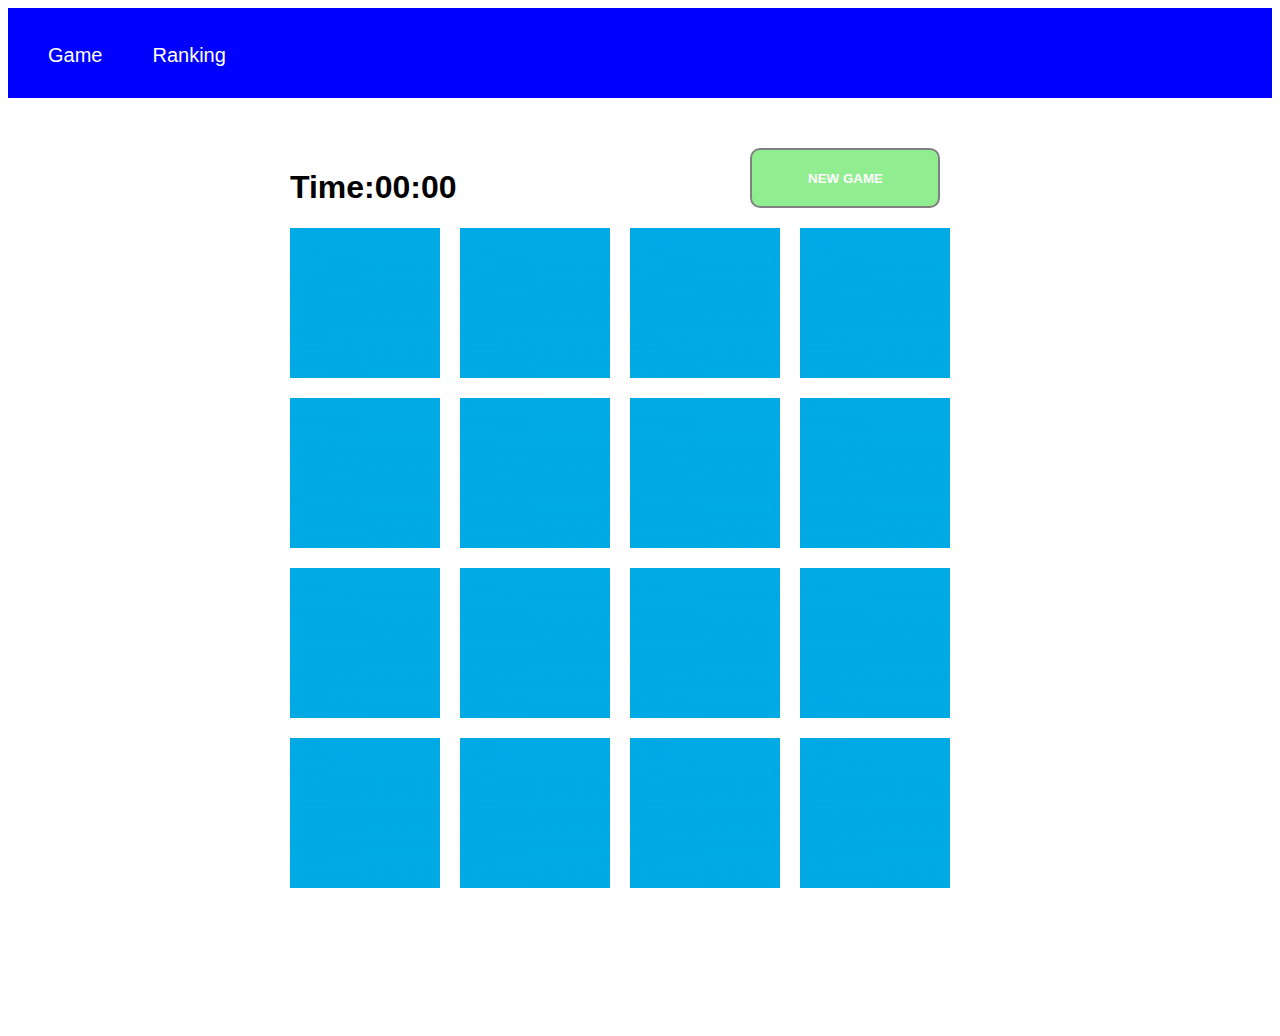
==== memory.html @ 8ee38abf "init" ====
<!DOCTYPE html lang="en" dir="ltr">

<head>
    <meta charset="utf-8">
    <title>Memory Game</title>
    <link rel="stylesheet" href="style.css" type="text/css" />

</head>

<header>
    <div class="user-nav">
        <nav class="navbar">
            <ul class="user-list">
                <li class="list-item"><a href="">Game</a></li>
                <li class="list-item"><a href="ranking.html">Ranking</a></li>
            </ul>
        </nav>
</header>

<body>
    
    
    <div id="section-canvas">
        <div class = "flex-score">
            <h1>Time:<span id="minutes">00</span>:<span id="seconds">00</span><span id="timer"></span></h1>
            <button onclick="newGame();" id="button">New Game</button>
        </div>
    
        <canvas id="myCanvas" width="800px" height="800px">

        </canvas>
    </div>
    <div class="section-button">
    </div>
    <script src="play.js" type="text/javascript"></script>
</body>

</html>
---- style.css ----
*{
    font-family:'Helvetica',sans-serif;
}

body{
    background-image:url('https://images.pexels.com/photos/1054222/pexels-photo-1054222.jpeg?auto=compress&cs=tinysrgb&dpr=2&h=650&w=940');
    background-position:center;
    background-size:cover;
    background-repeat: no-repeat;
}

.user-nav{
    background-color:blue;
}

.user-nav .navbar{
    width:auto;
    height:90px;
}

.user-nav .navbar ul{
    list-style-type: none;    
    margin:0;
    padding:0;
}

.user-nav .navbar ul .list-item{
    float:left;
    padding:6px 10px 6px 10px;
    margin-left:30px;
    margin-top:30px;
    font-size:20px;
}

.user-nav .navbar ul .list-item a{    
    color:#fff;
    text-decoration:  none;
}

.user-nav .navbar ul .list-item а:hover{
    background-color:#000000;
}

.section-button{
    display:flex;
    align-items:center;
    justify-content:center;
    margin-right:50px;
}

#button{
    width:190px;
    height:60px;
    padding:4px 8px 4px 9px;
    background-color:lightgreen;
    text-transform: uppercase;
    font-weight: bold;
    color:#fff;   
    border: 2px gray solid; 
    border-radius: 10px;
    margin-right: 50px;
}

#section-canvas{
    /* display:flex; */
    margin-top: 50px;
    width: 700px;
    margin-left: auto;
    margin-right: auto;
    /* align-items:center;
    justify-content:center; */
}

.flex-score{
    display: flex;
    justify-content: space-between;
}
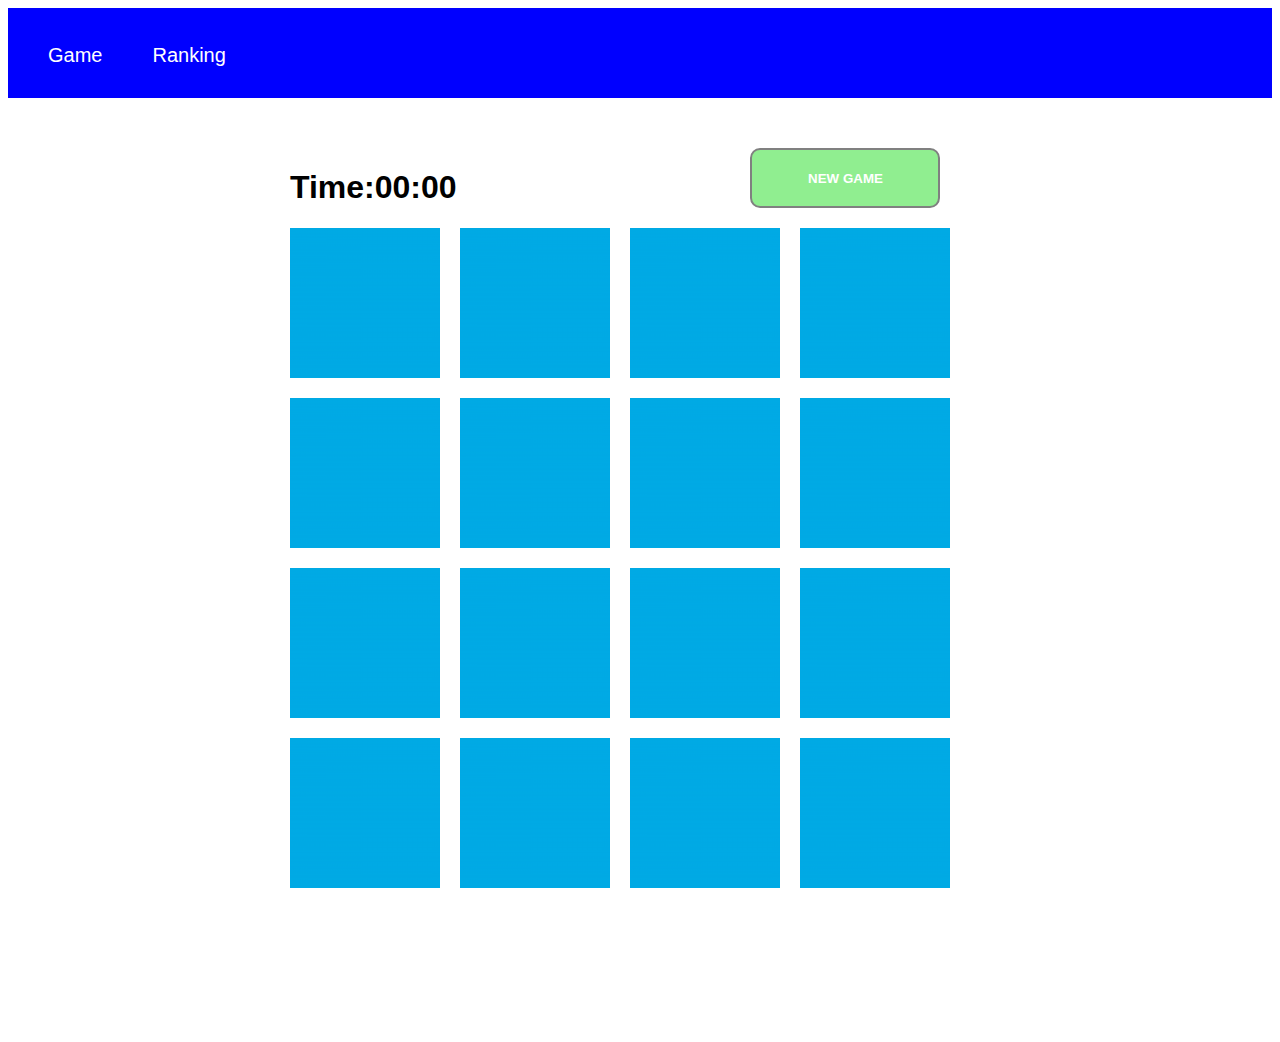
==== commit 0d02c59c: "wip" ====
--- a/memory.html
+++ b/memory.html
@@ -11,15 +11,13 @@
     <div class="user-nav">
         <nav class="navbar">
             <ul class="user-list">
-                <li class="list-item"><a href="">Game</a></li>
+                <li class="list-item"><a href="memory.html">Game</a></li>
                 <li class="list-item"><a href="ranking.html">Ranking</a></li>
             </ul>
         </nav>
 </header>
 
 <body>
-    
-    
     <div id="section-canvas">
         <div class = "flex-score">
             <h1>Time:<span id="minutes">00</span>:<span id="seconds">00</span><span id="timer"></span></h1>
@@ -30,9 +28,15 @@
 
         </canvas>
     </div>
-    <div class="section-button">
+
+    <div id = "ranking-center">
+        <table>
+            <tr>
+                <th></th>
+            </tr>
+        </table>
     </div>
-    <script src="play.js" type="text/javascript"></script>
+    <script src="memory.js" type="text/javascript"></script>
 </body>
 
 </html>--- a/style.css
+++ b/style.css
@@ -59,16 +59,14 @@
     border: 2px gray solid; 
     border-radius: 10px;
     margin-right: 50px;
+    cursor: pointer;
 }
 
 #section-canvas{
-    /* display:flex; */
     margin-top: 50px;
     width: 700px;
     margin-left: auto;
     margin-right: auto;
-    /* align-items:center;
-    justify-content:center; */
 }
 
 .flex-score{
